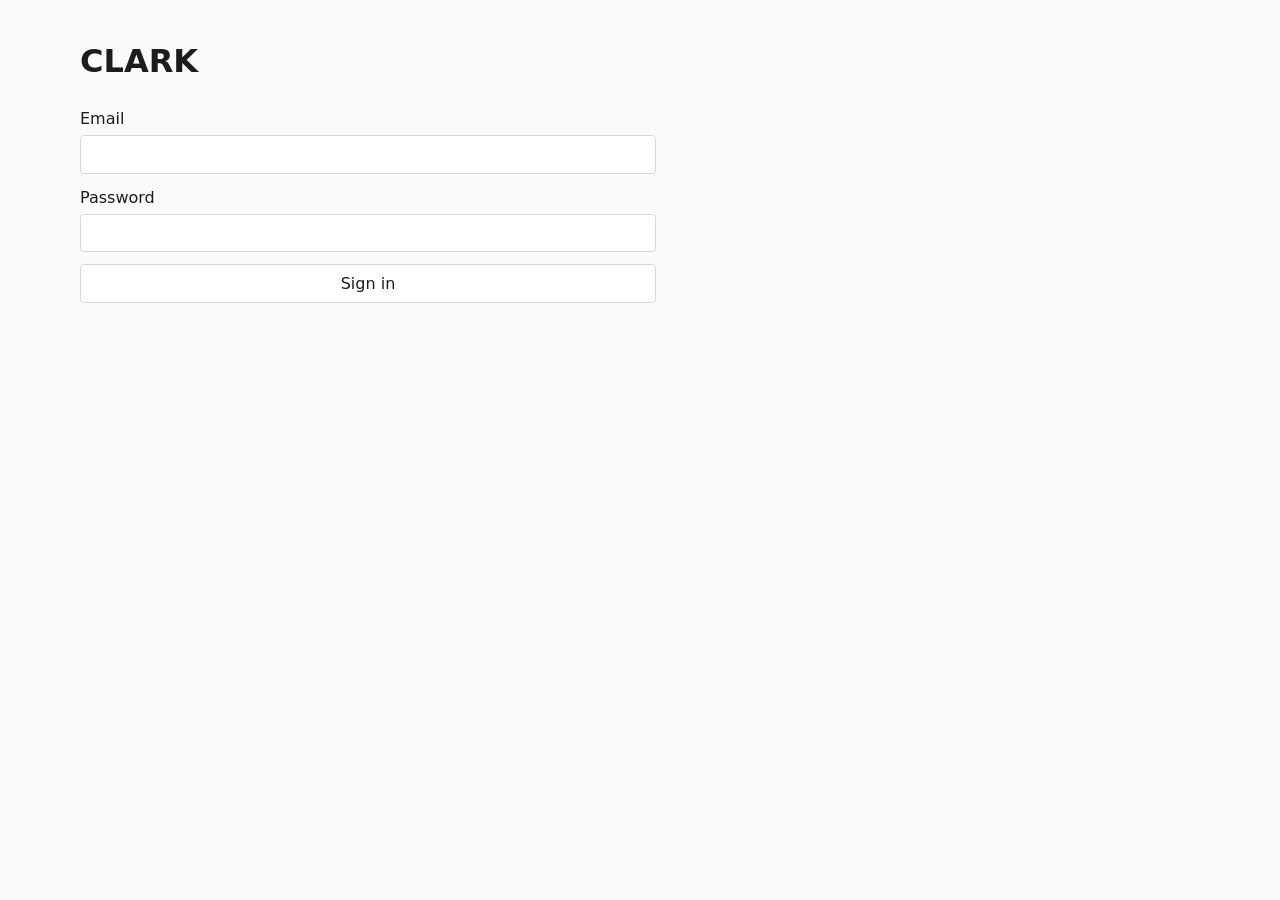
==== index.html @ 0f1c55c7 "Clark dashboard build" ====
<!doctype html>
<html lang="en">
  <head>
    <meta http-equiv="Content-Security-Policy" content="default-src &#39;none&#39;; script-src &#39;self&#39;; style-src &#39;self&#39;; img-src &#39;self&#39; data:; font-src &#39;self&#39;; connect-src &#39;self&#39; https://fjrojlvwzgtwlljosrxm.supabase.co wss://fjrojlvwzgtwlljosrxm.supabase.co; base-uri &#39;none&#39;; form-action &#39;none&#39;">

    <meta charset="UTF-8" />
    <meta name="viewport" content="width=device-width, initial-scale=1.0" />
    <title>CLARK</title>
    <script type="module" crossorigin src="./assets/main-R3T4dUkM.js"></script>
    <link rel="modulepreload" crossorigin href="./assets/modulepreload-polyfill-P2Xu9kJm.js">
    <link rel="stylesheet" crossorigin href="./assets/main-C3xUSDJK.css">
  </head>
  <body>
    <div id="root"></div>
  </body>
</html>
---- assets/main-C3xUSDJK.css ----
:root{--bg:#fafafa;--fg:#1c1c1e;--muted:#6b6b70;--border:#d8d8dc;--accent:#2f5fd0;--surface:#fff;--ok:#1f7a3a;--warn-bg:#fff4d6;--warn-fg:#6b4b00;--err-bg:#fde4e4;--err-fg:#8a1c1c}@media (prefers-color-scheme:dark){:root{--bg:#161618;--fg:#e8e8ea;--muted:#9a9aa0;--border:#3a3a3f;--accent:#7ea2ff;--surface:#1f1f22;--ok:#5fd083;--warn-bg:#3d3210;--warn-fg:#f0d98a;--err-bg:#4a1f1f;--err-fg:#f5b5b5}}body{background:var(--bg);color:var(--fg);margin:0;font-family:system-ui,-apple-system,Segoe UI,Roboto,sans-serif;line-height:1.5}#root{max-width:70rem;margin:0 auto;padding:1rem}a{color:var(--accent)}nav{border-bottom:1px solid var(--border);flex-wrap:wrap;gap:.25rem 1rem;padding:.5rem 0;display:flex}nav a{text-decoration:none}nav a[aria-current=page]{font-weight:600;text-decoration:underline}table{border-collapse:collapse;width:100%}th,td{text-align:left;border-bottom:1px solid var(--border);vertical-align:top;padding:.4rem .6rem}th{color:var(--muted);font-weight:600}form{gap:.75rem;max-width:36rem;display:grid}label{gap:.25rem;display:grid}input,select,textarea,button{font:inherit;color:inherit;background:var(--surface);border:1px solid var(--border);border-radius:4px;padding:.4rem .6rem}button{cursor:pointer}button:disabled{opacity:.5;cursor:default}.banner{background:var(--warn-bg);color:var(--warn-fg);border-radius:4px;margin:.75rem 0;padding:.6rem .9rem}.banner.error{background:var(--err-bg);color:var(--err-fg)}.badge{background:var(--border);border-radius:4px;padding:0 .4rem;font-size:.85em}.text{white-space:pre-wrap;overflow-wrap:anywhere}
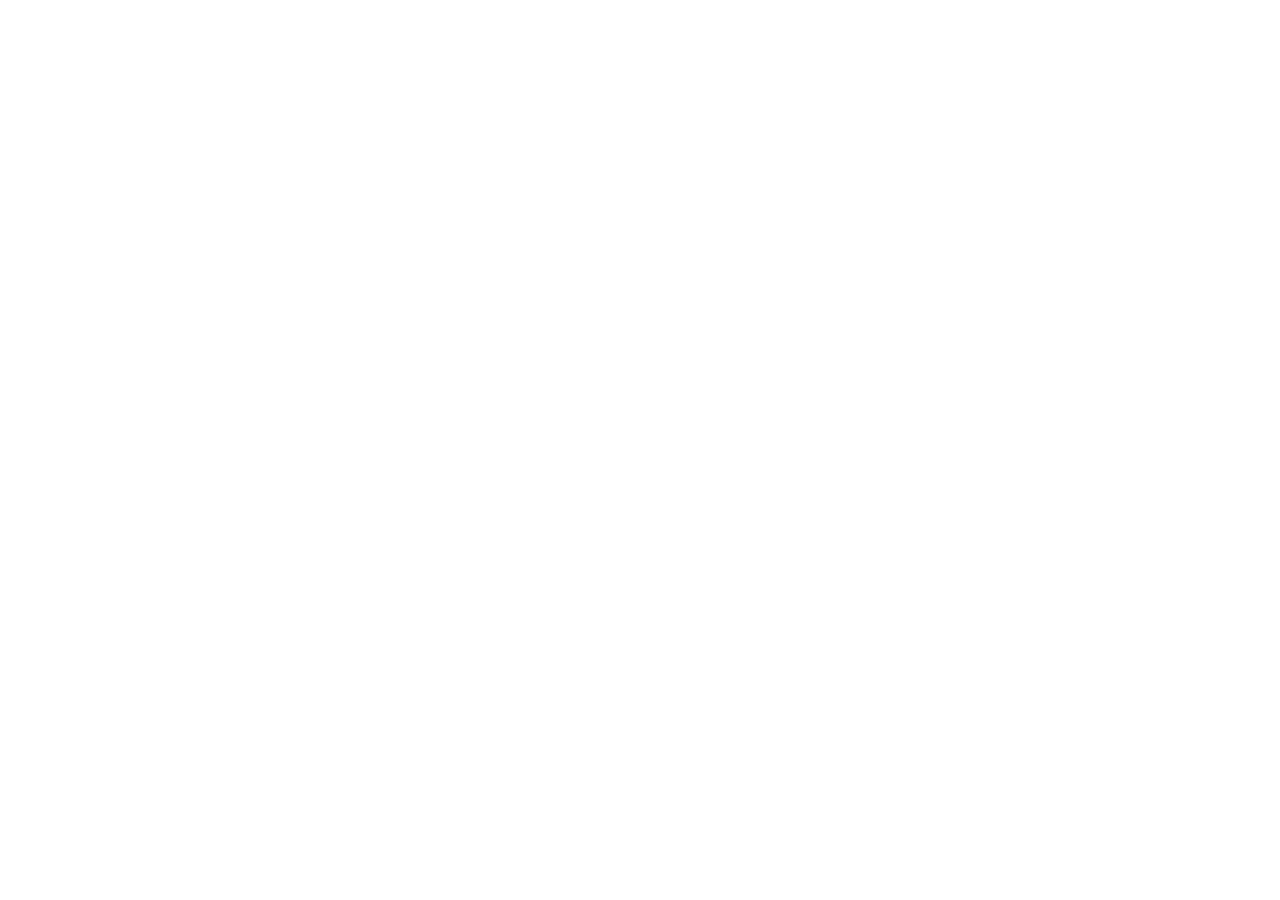
==== commit 660abfeb: "deploy: Clark v2 consent site at the normal URL" ====
--- a/index.html
+++ b/index.html
@@ -1,14 +1,14 @@
 <!doctype html>
 <html lang="en">
   <head>
-    <meta http-equiv="Content-Security-Policy" content="default-src &#39;none&#39;; script-src &#39;self&#39;; style-src &#39;self&#39;; img-src &#39;self&#39; data:; font-src &#39;self&#39;; connect-src &#39;self&#39; https://fjrojlvwzgtwlljosrxm.supabase.co wss://fjrojlvwzgtwlljosrxm.supabase.co; base-uri &#39;none&#39;; form-action &#39;none&#39;">
+    <meta http-equiv="Content-Security-Policy" content="default-src &#39;none&#39;; script-src &#39;self&#39;; style-src &#39;self&#39;; img-src &#39;self&#39; data:; font-src &#39;self&#39;; connect-src &#39;self&#39; https://somwfqssrvdlwpptshyl.supabase.co wss://somwfqssrvdlwpptshyl.supabase.co; base-uri &#39;none&#39;; form-action &#39;none&#39;">
 
     <meta charset="UTF-8" />
     <meta name="viewport" content="width=device-width, initial-scale=1.0" />
     <title>CLARK</title>
-    <script type="module" crossorigin src="./assets/main-R3T4dUkM.js"></script>
-    <link rel="modulepreload" crossorigin href="./assets/modulepreload-polyfill-P2Xu9kJm.js">
-    <link rel="stylesheet" crossorigin href="./assets/main-C3xUSDJK.css">
+    <script type="module" crossorigin src="/clark/assets/main-Cbepj43G.js"></script>
+    <link rel="modulepreload" crossorigin href="/clark/assets/modulepreload-polyfill-P2Xu9kJm.js">
+    <link rel="stylesheet" crossorigin href="/clark/assets/main-Dm-517Cl.css">
   </head>
   <body>
     <div id="root"></div>
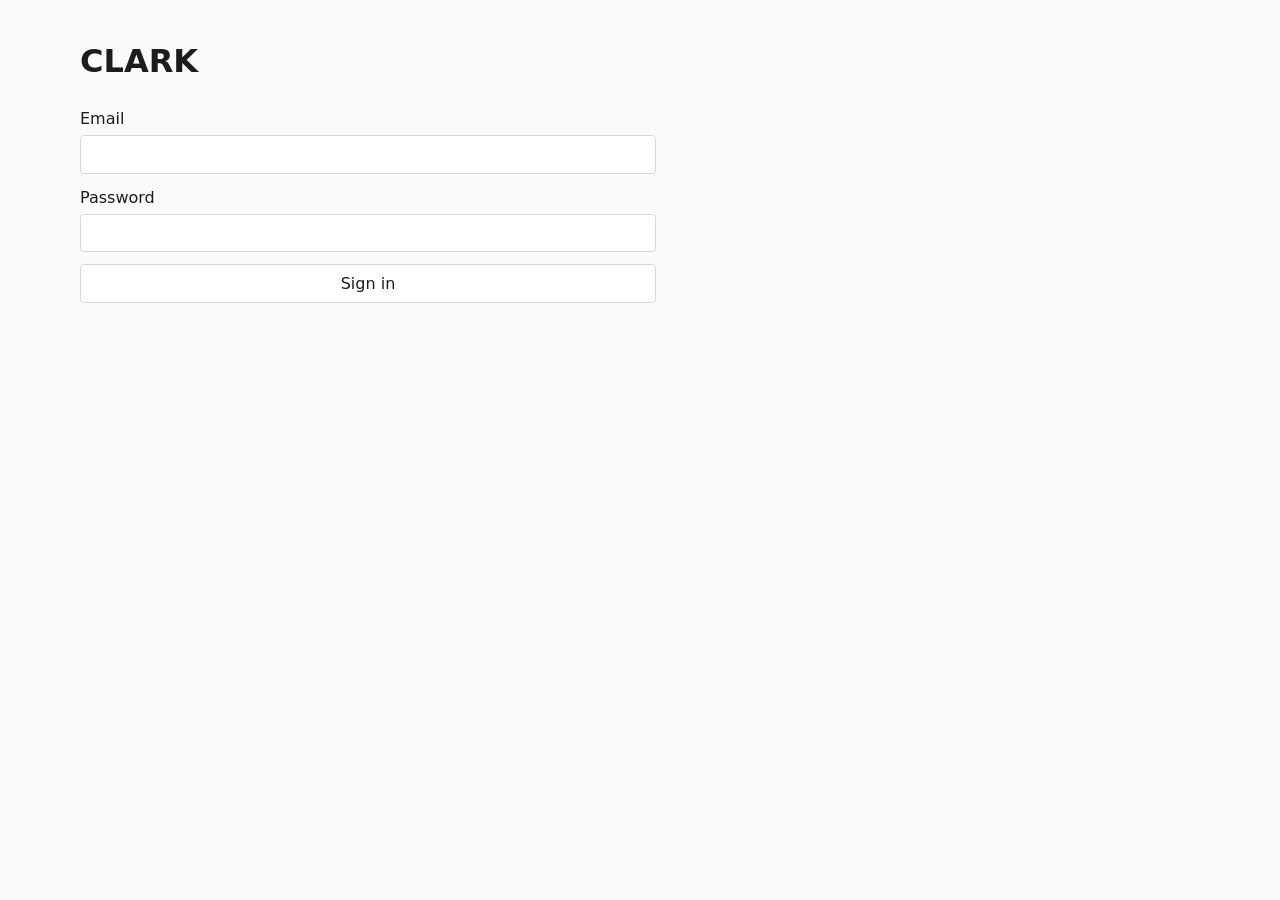
==== commit e630fdc2: "revert: return the consent site to Clark v1 (clark-dev) Co-Authored-By: Claude Opus 5.5 <noreply@ant" ====
--- a/index.html
+++ b/index.html
@@ -1,14 +1,14 @@
 <!doctype html>
 <html lang="en">
   <head>
-    <meta http-equiv="Content-Security-Policy" content="default-src &#39;none&#39;; script-src &#39;self&#39;; style-src &#39;self&#39;; img-src &#39;self&#39; data:; font-src &#39;self&#39;; connect-src &#39;self&#39; https://somwfqssrvdlwpptshyl.supabase.co wss://somwfqssrvdlwpptshyl.supabase.co; base-uri &#39;none&#39;; form-action &#39;none&#39;">
+    <meta http-equiv="Content-Security-Policy" content="default-src &#39;none&#39;; script-src &#39;self&#39;; style-src &#39;self&#39;; img-src &#39;self&#39; data:; font-src &#39;self&#39;; connect-src &#39;self&#39; https://fjrojlvwzgtwlljosrxm.supabase.co wss://fjrojlvwzgtwlljosrxm.supabase.co; base-uri &#39;none&#39;; form-action &#39;none&#39;">
 
     <meta charset="UTF-8" />
     <meta name="viewport" content="width=device-width, initial-scale=1.0" />
     <title>CLARK</title>
-    <script type="module" crossorigin src="/clark/assets/main-Cbepj43G.js"></script>
-    <link rel="modulepreload" crossorigin href="/clark/assets/modulepreload-polyfill-P2Xu9kJm.js">
-    <link rel="stylesheet" crossorigin href="/clark/assets/main-Dm-517Cl.css">
+    <script type="module" crossorigin src="./assets/main-R3T4dUkM.js"></script>
+    <link rel="modulepreload" crossorigin href="./assets/modulepreload-polyfill-P2Xu9kJm.js">
+    <link rel="stylesheet" crossorigin href="./assets/main-C3xUSDJK.css">
   </head>
   <body>
     <div id="root"></div>
--- a/assets/main-C3xUSDJK.css
+++ b/assets/main-C3xUSDJK.css
@@ -0,0 +1 @@
+:root{--bg:#fafafa;--fg:#1c1c1e;--muted:#6b6b70;--border:#d8d8dc;--accent:#2f5fd0;--surface:#fff;--ok:#1f7a3a;--warn-bg:#fff4d6;--warn-fg:#6b4b00;--err-bg:#fde4e4;--err-fg:#8a1c1c}@media (prefers-color-scheme:dark){:root{--bg:#161618;--fg:#e8e8ea;--muted:#9a9aa0;--border:#3a3a3f;--accent:#7ea2ff;--surface:#1f1f22;--ok:#5fd083;--warn-bg:#3d3210;--warn-fg:#f0d98a;--err-bg:#4a1f1f;--err-fg:#f5b5b5}}body{background:var(--bg);color:var(--fg);margin:0;font-family:system-ui,-apple-system,Segoe UI,Roboto,sans-serif;line-height:1.5}#root{max-width:70rem;margin:0 auto;padding:1rem}a{color:var(--accent)}nav{border-bottom:1px solid var(--border);flex-wrap:wrap;gap:.25rem 1rem;padding:.5rem 0;display:flex}nav a{text-decoration:none}nav a[aria-current=page]{font-weight:600;text-decoration:underline}table{border-collapse:collapse;width:100%}th,td{text-align:left;border-bottom:1px solid var(--border);vertical-align:top;padding:.4rem .6rem}th{color:var(--muted);font-weight:600}form{gap:.75rem;max-width:36rem;display:grid}label{gap:.25rem;display:grid}input,select,textarea,button{font:inherit;color:inherit;background:var(--surface);border:1px solid var(--border);border-radius:4px;padding:.4rem .6rem}button{cursor:pointer}button:disabled{opacity:.5;cursor:default}.banner{background:var(--warn-bg);color:var(--warn-fg);border-radius:4px;margin:.75rem 0;padding:.6rem .9rem}.banner.error{background:var(--err-bg);color:var(--err-fg)}.badge{background:var(--border);border-radius:4px;padding:0 .4rem;font-size:.85em}.text{white-space:pre-wrap;overflow-wrap:anywhere}
